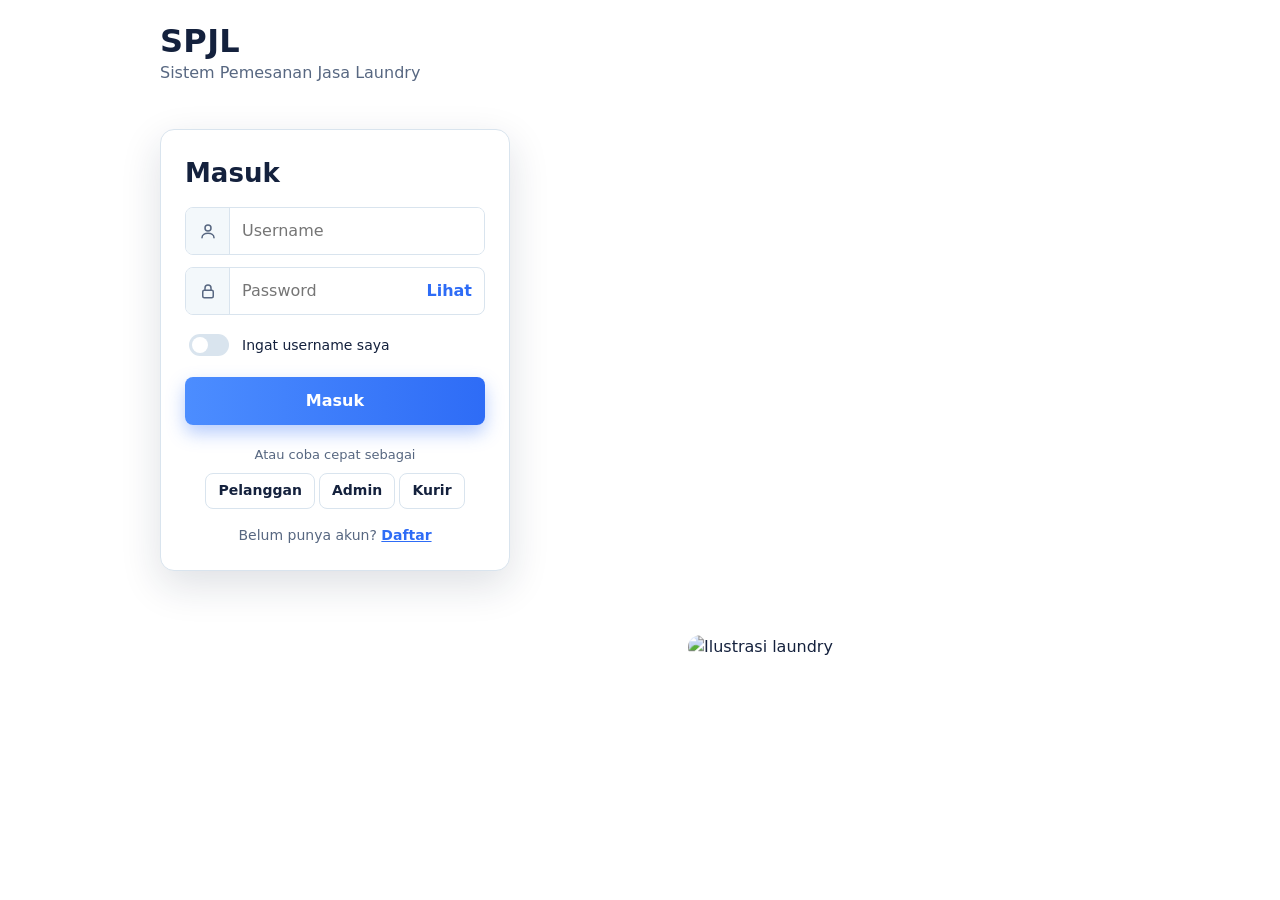
==== main.html @ 61f4c228 "Commit pertama Shabil LaubdryL" ====
<!doctype html>
<html lang="id">
  <head>
    <meta charset="utf-8" />
    <meta
      name="viewport"
      content="width=device-width, initial-scale=1, viewport-fit=cover"
    />
    <title>Shabil Laundry Sistem Pemesanan Jasa Laundry (Prototipe)</title>
    <link rel="stylesheet" href="style.css" />
  </head>
  <body>
    <div class="wrap" id="app"></div>
    <script src="index.js"></script>
  </body>
</html>
---- style.css ----
:root {
  --bg: #f3f8fb;
  --surf: #fff;
  --ink: #14213d;
  --mut: #576781;
  --line: #d9e4ee;
  --acc: #2e6cf6;
  --accink: #fff;
  --tag: #f6c945;
  --tagink: #3a2e00;
  --blob: #a9d6fb;
  --ok: #25885b;
  --err: #be3434;
  box-sizing: border-box;
  padding-top: env(safe-area-inset-top, 0px);
  padding-bottom: env(safe-area-inset-bottom, 0px);
  color-scheme: light;
}
@media (prefers-color-scheme: dark) {
  :root:not([data-theme="light"]) {
    --bg: #0d1526;
    --surf: #15233b;
    --ink: #e8eef7;
    --mut: #9daec6;
    --line: #263752;
    --acc: #6ea0ff;
    --accink: #0a1630;
    --ok: #4cc58c;
    --err: #f08080;
    --blob: #1d3c66;
    color-scheme: dark;
  }
}
:root[data-theme="dark"] {
  --bg: #0d1526;
  --surf: #15233b;
  --ink: #e8eef7;
  --mut: #9daec6;
  --line: #263752;
  --acc: #6ea0ff;
  --accink: #0a1630;
  --ok: #4cc58c;
  --err: #f08080;
  --blob: #1d3c66;
  color-scheme: dark;
}
* {
  box-sizing: border-box;
}
html {
  scroll-padding-top: env(safe-area-inset-top, 0px);
}
body {
  margin: 0;
  background: var(--bg);
  color: var(--ink);
  font:
    16px/1.5 "Avenir Next",
    "Segoe UI",
    system-ui,
    sans-serif;
}
button,
input,
select {
  font: inherit;
  color: inherit;
}
:focus-visible {
  outline: 3px solid var(--acc);
  outline-offset: 2px;
}
.wrap {
  max-width: 720px;
  margin: 0 auto;
  padding: 16px 16px 120px;
}
header.top {
  display: flex;
  align-items: center;
  justify-content: space-between;
  gap: 12px;
  padding: 8px 0 16px;
}
.brand {
  font-size: 22px;
  font-weight: 800;
  letter-spacing: 0.02em;
}
.brand small {
  display: block;
  font-size: 13px;
  font-weight: 500;
  color: var(--mut);
  letter-spacing: 0;
}
.who {
  font-size: 14px;
  color: var(--mut);
  text-align: right;
}
h2 {
  font-size: 20px;
  margin: 20px 0 10px;
}
.tabs {
  display: flex;
  gap: 6px;
  border-bottom: 2px solid var(--line);
  margin-bottom: 8px;
}
.tabs button {
  background: none;
  border: 0;
  padding: 10px 14px;
  font-weight: 600;
  color: var(--mut);
  border-bottom: 3px solid transparent;
  margin-bottom: -2px;
  cursor: pointer;
}
.tabs button[aria-selected="true"] {
  color: var(--ink);
  border-bottom-color: var(--acc);
}
.card {
  background: var(--surf);
  border: 1px solid var(--line);
  border-radius: 12px;
  padding: 14px 16px;
  margin: 10px 0;
}
.row {
  display: flex;
  align-items: center;
  justify-content: space-between;
  gap: 12px;
  flex-wrap: wrap;
}
.name {
  font-weight: 700;
}
.mut {
  color: var(--mut);
  font-size: 14px;
}
.price {
  font-variant-numeric: tabular-nums;
  font-weight: 700;
}
.btn {
  background: var(--acc);
  color: var(--accink);
  border: 0;
  border-radius: 8px;
  padding: 10px 16px;
  font-weight: 700;
  cursor: pointer;
  min-height: 44px;
}
.btn.alt {
  background: transparent;
  color: var(--ink);
  border: 1.5px solid var(--line);
}
.btn.sm {
  padding: 6px 12px;
  min-height: 36px;
  font-size: 14px;
}
.btn.del {
  background: transparent;
  color: var(--err);
  border: 1.5px solid var(--err);
}
.qty {
  display: flex;
  align-items: center;
  gap: 4px;
}
.qty button {
  width: 40px;
  height: 40px;
  border-radius: 8px;
  border: 1.5px solid var(--line);
  background: var(--surf);
  font-size: 20px;
  cursor: pointer;
}
.qty output {
  min-width: 36px;
  text-align: center;
  font-weight: 700;
  font-variant-numeric: tabular-nums;
}
label {
  display: block;
  font-weight: 600;
  margin: 12px 0 4px;
  font-size: 14px;
}
input,
select {
  width: 100%;
  padding: 10px 12px;
  border: 1.5px solid var(--line);
  border-radius: 8px;
  background: var(--surf);
  min-height: 44px;
}
.msg {
  border-radius: 8px;
  padding: 10px 14px;
  margin: 8px 0;
  font-weight: 600;
  border: 1.5px solid;
}
.msg.ok {
  color: var(--ok);
  border-color: var(--ok);
}
.msg.err {
  color: var(--err);
  border-color: var(--err);
}
.basket {
  position: fixed;
  left: 0;
  right: 0;
  bottom: 0;
  background: var(--surf);
  border-top: 2px solid var(--line);
  padding: 12px 16px calc(12px + env(safe-area-inset-bottom, 0px));
}
.basket .in {
  max-width: 720px;
  margin: 0 auto;
}
.basket input {
  margin: 8px 0;
}
.off {
  opacity: 0.55;
}
.line {
  list-style: none;
  display: flex;
  margin: 14px 0 4px;
  padding: 0;
  position: relative;
}
.line::before {
  content: "";
  position: absolute;
  left: 10%;
  right: 10%;
  top: 9px;
  height: 2px;
  background: var(--line);
}
.line li {
  flex: 1;
  text-align: center;
  font-size: 12px;
  color: var(--mut);
  position: relative;
}
.line li::before {
  content: "";
  display: block;
  width: 18px;
  height: 18px;
  margin: 0 auto 4px;
  border-radius: 5px 5px 9px 9px;
  background: var(--surf);
  border: 2px solid var(--line);
  position: relative;
}
.line li.done::before {
  background: var(--acc);
  border-color: var(--acc);
}
.line li.now::before {
  background: var(--tag);
  border-color: var(--tag);
}
.line li.now {
  color: var(--ink);
  font-weight: 700;
}
.tag {
  display: inline-block;
  background: var(--tag);
  color: var(--tagink);
  font-weight: 700;
  font-size: 13px;
  padding: 2px 10px;
  border-radius: 6px 6px 6px 14px;
}
table {
  width: 100%;
  border-collapse: collapse;
}
.empty {
  text-align: center;
  color: var(--mut);
  padding: 28px 8px;
}
.note {
  font-size: 13px;
  color: var(--mut);
  margin-top: 28px;
}
@media (prefers-reduced-motion: no-preference) {
  .btn {
    transition: filter 0.15s;
  }
  .btn:hover {
    filter: brightness(1.08);
  }
}

body.authpage {
  background: var(--surf);
}
.wrap.wide {
  max-width: 1000px;
  padding: 24px 20px 24px;
}
.login {
  position: relative;
  min-height: min(640px, calc(100vh - 48px));
  display: flex;
  flex-direction: column;
}
.lt {
  font-size: 32px;
  font-weight: 800;
  letter-spacing: 0.01em;
  line-height: 1.1;
}
.ls {
  color: var(--mut);
  font-size: 16px;
  margin-top: 2px;
}
.lcard {
  position: relative;
  z-index: 2;
  width: 350px;
  max-width: 100%;
  margin-top: 44px;
  background: var(--surf);
  border: 1px solid var(--line);
  border-radius: 14px;
  box-shadow: 0 14px 40px rgba(20, 33, 61, 0.14);
  padding: 24px;
}
.lcard h2 {
  margin: 0 0 14px;
  font-size: 26px;
}
.field {
  display: flex;
  align-items: center;
  border: 1.5px solid var(--line);
  border-radius: 8px;
  overflow: hidden;
  background: var(--surf);
  margin-top: 12px;
}
.field:focus-within {
  outline: 3px solid var(--acc);
  outline-offset: 1px;
}
.field .ic {
  width: 44px;
  align-self: stretch;
  display: grid;
  place-items: center;
  background: var(--bg);
  border-right: 1.5px solid var(--line);
  color: var(--mut);
}
.field input {
  border: 0;
  border-radius: 0;
  min-height: 46px;
  outline: 0;
  flex: 1;
  min-width: 0;
}
.eye {
  background: none;
  border: 0;
  color: var(--acc);
  font-weight: 700;
  padding: 0 12px;
  cursor: pointer;
  min-height: 44px;
}
.sw {
  display: flex;
  align-items: center;
  gap: 10px;
  font-size: 14px;
  font-weight: 500;
  margin: 16px 0 0;
  cursor: pointer;
}
.sw input {
  appearance: none;
  -webkit-appearance: none;
  width: 40px;
  min-height: 0;
  height: 22px;
  padding: 0;
  border: 0;
  border-radius: 11px;
  background: var(--line);
  position: relative;
  cursor: pointer;
  flex: none;
}
.sw input::after {
  content: "";
  position: absolute;
  top: 3px;
  left: 3px;
  width: 16px;
  height: 16px;
  border-radius: 50%;
  background: #fff;
}
.sw input:checked {
  background: var(--ok);
}
.sw input:checked::after {
  left: 21px;
}
.btn.go {
  width: 100%;
  margin-top: 18px;
  min-height: 48px;
  color: #fff;
  background: linear-gradient(90deg, #4c8dff, #2e6cf6);
  box-shadow: 0 8px 18px rgba(46, 108, 246, 0.35);
}
.demo {
  margin-top: 20px;
  text-align: center;
  font-size: 13px;
  color: var(--mut);
  display: flex;
  flex-direction: column;
  gap: 8px;
}
.swap {
  text-align: center;
  font-size: 14px;
  color: var(--mut);
  margin: 16px 0 0;
}
.link {
  background: none;
  border: 0;
  padding: 0;
  color: var(--acc);
  font-weight: 700;
  cursor: pointer;
  text-decoration: underline;
}
.illus {
  position: absolute;
  left: 55%;
  transform: translateX(-50%);
  transform: translateY(-20%);
  bottom: 0;
  width: min(45%, 420px);
  height: auto;
  z-index: 1;
  border-radius: 16px;
  object-fit: cover;
}
@media (max-width: 760px) {
  .login {
    min-height: 0;
  }
  .lcard {
    width: 100%;
    margin-top: 24px;
  }
  .illus {
    position: static;
    width: 100%;
    margin-top: 16px;
  }
  .lt {
    font-size: 28px;
  }
}

/* Dashboard terpisah untuk setiap peran */
.dashboard {
  max-width: 1120px;
  margin: 0 auto;
  padding: 18px 22px 80px;
}
.dashboard .dash-top {
  padding: 8px 0 22px;
  border-bottom: 1px solid var(--line);
}
.dash-welcome {
  margin: 24px 0 18px;
  padding: 24px;
  border-radius: 18px;
  background: linear-gradient(120deg, var(--surf), var(--bg));
  border: 1px solid var(--line);
}
.dash-welcome h1 {
  margin: 4px 0 6px;
  font-size: clamp(24px, 4vw, 32px);
  line-height: 1.2;
}
.dash-welcome p {
  margin: 0;
  color: var(--mut);
}
.dash-welcome .eyebrow {
  color: var(--acc);
  font-size: 12px;
  font-weight: 800;
  letter-spacing: 0.12em;
}
.role-pill {
  display: inline-block;
  padding: 3px 9px;
  margin-bottom: 4px;
  border-radius: 999px;
  background: var(--bg);
  color: var(--acc);
  font-size: 11px;
  font-weight: 800;
  text-transform: uppercase;
}
.dash-stats {
  display: grid;
  grid-template-columns: repeat(3, minmax(0, 1fr));
  gap: 14px;
  margin: 16px 0 24px;
}
.stat-card {
  min-width: 0;
  padding: 17px;
  border: 1px solid var(--line);
  border-radius: 14px;
  background: var(--surf);
  display: flex;
  flex-direction: column;
  gap: 5px;
}
.stat-card span {
  color: var(--mut);
  font-size: 13px;
  font-weight: 650;
}
.stat-card strong {
  font-size: 30px;
  line-height: 1.2;
}
.stat-card small {
  color: var(--mut);
  font-size: 12px;
}
.dashboard-admin .dash-welcome {
  border-top: 4px solid #7c5ce7;
}
.dashboard-pelanggan .dash-welcome {
  border-top: 4px solid #2e9d79;
}
.dashboard-kurir .dash-welcome {
  border-top: 4px solid #e3a52b;
}
.dashboard-admin .stat-0 strong {
  color: #7c5ce7;
}
.dashboard-pelanggan .stat-0 strong {
  color: #2e9d79;
}
.dashboard-kurir .stat-0 strong {
  color: #c88712;
}
.dash-tabs {
  margin-top: 10px;
  overflow-x: auto;
}
.dash-content {
  margin-top: 18px;
}
.dash-content > h2:first-child {
  margin-top: 12px;
}
.quick-actions {
  display: flex;
  flex-wrap: wrap;
  gap: 10px;
  margin: 16px 0 24px;
}
.recent-orders .card:first-child {
  margin-top: 10px;
}
@media (max-width: 640px) {
  .dashboard {
    padding: 12px 14px 80px;
  }
  .dash-welcome {
    padding: 18px;
    margin-top: 18px;
  }
  .dash-stats {
    grid-template-columns: 1fr;
    gap: 9px;
  }
  .stat-card {
    display: grid;
    grid-template-columns: 1fr auto;
    align-items: center;
    gap: 3px 12px;
    padding: 13px 15px;
  }
  .stat-card strong {
    grid-column: 2;
    grid-row: 1 / span 2;
  }
  .stat-card small {
    grid-column: 1;
  }
}

/* Tampilan grafik dashboard */
.chart-grid {
  display: grid;
  grid-template-columns: repeat(2, minmax(0, 1fr));
  gap: 16px;
  margin: 20px 0 28px;
}

.chart-grid-one {
  grid-template-columns: minmax(0, 1fr);
  max-width: 760px;
}

.chart-card {
  min-width: 0;
  padding: 20px;
  background: var(--surf);
  border: 1px solid var(--line);
  border-radius: 15px;
}

.chart-heading {
  display: flex;
  align-items: flex-start;
  justify-content: space-between;
  gap: 12px;
}

.chart-heading h2 {
  margin: 0 0 5px;
  font-size: 17px;
}

.chart-heading p {
  margin: 0;
  color: var(--mut);
  font-size: 12px;
}

.chart-total {
  flex-shrink: 0;
  padding: 5px 9px;
  border-radius: 8px;
  background: var(--bg);
  color: var(--acc);
  font-size: 11px;
  font-weight: 700;
}

.chart-bars {
  display: grid;
  gap: 15px;
  margin-top: 24px;
}

.chart-row {
  min-width: 0;
}

.chart-label {
  display: flex;
  justify-content: space-between;
  align-items: center;
  gap: 10px;
  margin-bottom: 6px;
  font-size: 13px;
}

.chart-label span {
  color: var(--mut);
}

.chart-label b {
  color: var(--ink);
}

.chart-track {
  width: 100%;
  height: 10px;
  overflow: hidden;
  border-radius: 20px;
  background: var(--bg);
}

.chart-fill {
  height: 100%;
  min-width: 0;
  border-radius: 20px;
  transition: width 0.3s ease;
}

.fill-0 {
  background: #527cf5;
}
.fill-1 {
  background: #20a67a;
}
.fill-2 {
  background: #e1a52d;
}
.fill-3 {
  background: #9564d8;
}
.fill-4 {
  background: #d16b74;
}

.chart-empty {
  margin-top: 20px;
  padding: 25px 12px;
  border-radius: 10px;
  background: var(--bg);
  color: var(--mut);
  text-align: center;
  font-size: 13px;
}

@media (max-width: 760px) {
  .chart-grid {
    grid-template-columns: 1fr;
  }

  .chart-card {
    padding: 16px;
  }
}
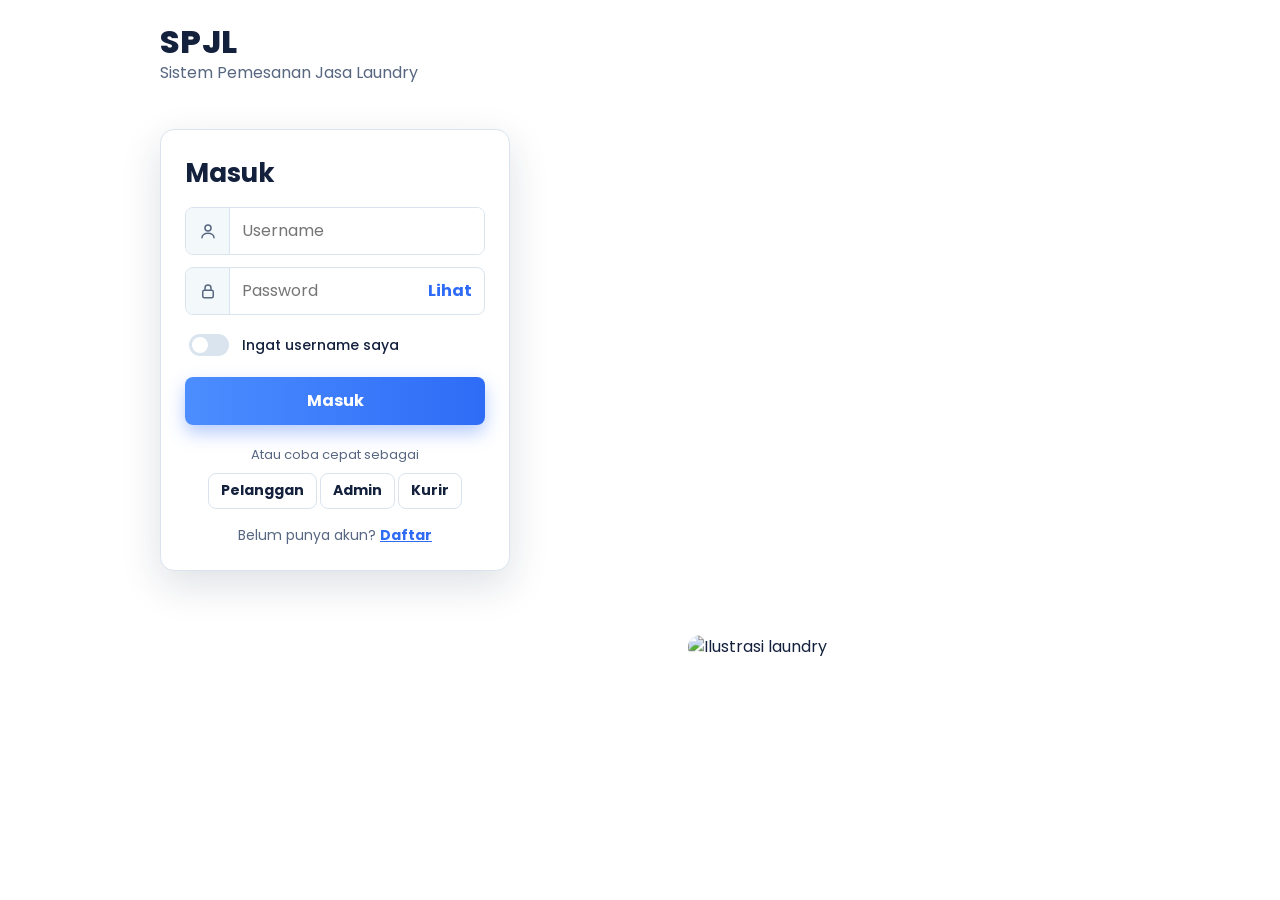
==== commit 7c4da24d: "styling tipis" ====
--- a/main.html
+++ b/main.html
@@ -8,9 +8,11 @@
     />
     <title>Shabil Laundry Sistem Pemesanan Jasa Laundry (Prototipe)</title>
     <link rel="stylesheet" href="style.css" />
+    <link rel="stylesheet" href="theme.css" />
   </head>
   <body>
     <div class="wrap" id="app"></div>
     <script src="index.js"></script>
+    <script src="views.js"></script>
   </body>
 </html>
--- a/theme.css
+++ b/theme.css
@@ -0,0 +1,212 @@
+@import url("https://fonts.googleapis.com/css2?family=Poppins:wght@400;500;600;700;800&display=swap");
+body {
+  font-family: "Poppins", "Avenir Next", "Segoe UI", system-ui, sans-serif;
+}
+.bar {
+  display: flex;
+  justify-content: space-between;
+  align-items: center;
+  padding: 6px 0 14px;
+}
+.logo {
+  display: flex;
+  align-items: center;
+  gap: 10px;
+  font-weight: 800;
+  font-size: 20px;
+}
+.mk {
+  width: 34px;
+  height: 34px;
+  border-radius: 10px;
+  background: linear-gradient(135deg, #4c8dff, #2e6cf6);
+  color: #fff;
+  display: grid;
+  place-items: center;
+}
+.usr {
+  display: flex;
+  align-items: center;
+  gap: 10px;
+}
+.av {
+  width: 36px;
+  height: 36px;
+  border-radius: 50%;
+  background: var(--tag);
+  color: var(--tagink);
+  display: grid;
+  place-items: center;
+  font-weight: 700;
+}
+.un {
+  display: flex;
+  flex-direction: column;
+  line-height: 1.25;
+  font-weight: 600;
+  font-size: 14px;
+}
+.un small {
+  color: var(--mut);
+  font-weight: 500;
+  text-transform: capitalize;
+}
+.banner {
+  background: linear-gradient(120deg, #2e6cf6, #5b9bff);
+  color: #fff;
+  border-radius: 20px;
+  padding: 22px 24px;
+  margin: 4px 0 16px;
+  position: relative;
+  overflow: hidden;
+}
+.banner::after {
+  content: "";
+  position: absolute;
+  right: -40px;
+  top: -50px;
+  width: 190px;
+  height: 190px;
+  border-radius: 50%;
+  background: rgba(255, 255, 255, 0.15);
+}
+.banner h1 {
+  margin: 0;
+  font-size: 26px;
+}
+.banner p {
+  margin: 4px 0 0;
+  opacity: 0.92;
+}
+.stats {
+  display: grid;
+  grid-template-columns: repeat(4, 1fr);
+  gap: 10px;
+  margin-bottom: 14px;
+}
+.stat {
+  background: var(--surf);
+  border: 1px solid var(--line);
+  border-radius: 14px;
+  padding: 12px 14px;
+}
+.stat b {
+  display: block;
+  font-size: 19px;
+}
+.stat span {
+  font-size: 12px;
+  color: var(--mut);
+}
+.tabs {
+  background: var(--surf);
+  border: 1px solid var(--line);
+  border-radius: 12px;
+  padding: 4px;
+  gap: 4px;
+  margin-bottom: 6px;
+}
+.tabs button {
+  flex: 1;
+  border-radius: 9px;
+  margin: 0;
+  border-bottom: 0;
+  padding: 10px;
+}
+.tabs button[aria-selected="true"] {
+  background: var(--acc);
+  color: var(--accink);
+}
+.grid {
+  display: grid;
+  grid-template-columns: 1fr 1fr;
+  gap: 12px;
+}
+.svc {
+  display: flex;
+  flex-direction: column;
+  gap: 12px;
+  background: var(--surf);
+  border: 1.5px solid var(--line);
+  border-radius: 16px;
+  padding: 16px;
+}
+.svc.on {
+  border-color: var(--acc);
+  box-shadow: 0 6px 20px rgba(46, 108, 246, 0.18);
+}
+.ib {
+  width: 46px;
+  height: 46px;
+  border-radius: 14px;
+  background: color-mix(in srgb, var(--acc) 14%, transparent);
+  color: var(--acc);
+  display: grid;
+  place-items: center;
+}
+.pp {
+  display: inline-block;
+  background: var(--bg);
+  border-radius: 999px;
+  padding: 2px 10px;
+  font-size: 13px;
+  font-weight: 600;
+}
+.card {
+  border-radius: 16px;
+}
+.ord {
+  border-left: 5px solid var(--acc);
+}
+.ord.Menunggu {
+  border-left-color: var(--tag);
+}
+.ord.Selesai {
+  border-left-color: var(--ok);
+}
+.chip {
+  display: inline-block;
+  background: var(--bg);
+  border-radius: 8px;
+  padding: 2px 8px;
+  font-size: 13px;
+  margin: 2px 4px 2px 0;
+}
+.basket {
+  left: 12px;
+  right: 12px;
+  bottom: calc(12px + env(safe-area-inset-bottom, 0px));
+  border: 1px solid var(--line);
+  border-radius: 18px;
+  box-shadow: 0 14px 40px rgba(20, 33, 61, 0.22);
+}
+.empty svg {
+  display: block;
+  margin: 0 auto 8px;
+  color: var(--acc);
+  opacity: 0.7;
+}
+@media (prefers-reduced-motion: no-preference) {
+  @keyframes up {
+    from {
+      opacity: 0;
+      transform: translateY(8px);
+    }
+  }
+  .card,
+  .svc,
+  .stat {
+    animation: up 0.35s both;
+  }
+}
+@media (max-width: 640px) {
+  .grid {
+    grid-template-columns: 1fr;
+  }
+  .stats {
+    grid-template-columns: 1fr 1fr;
+  }
+  .un {
+    display: none;
+  }
+}
